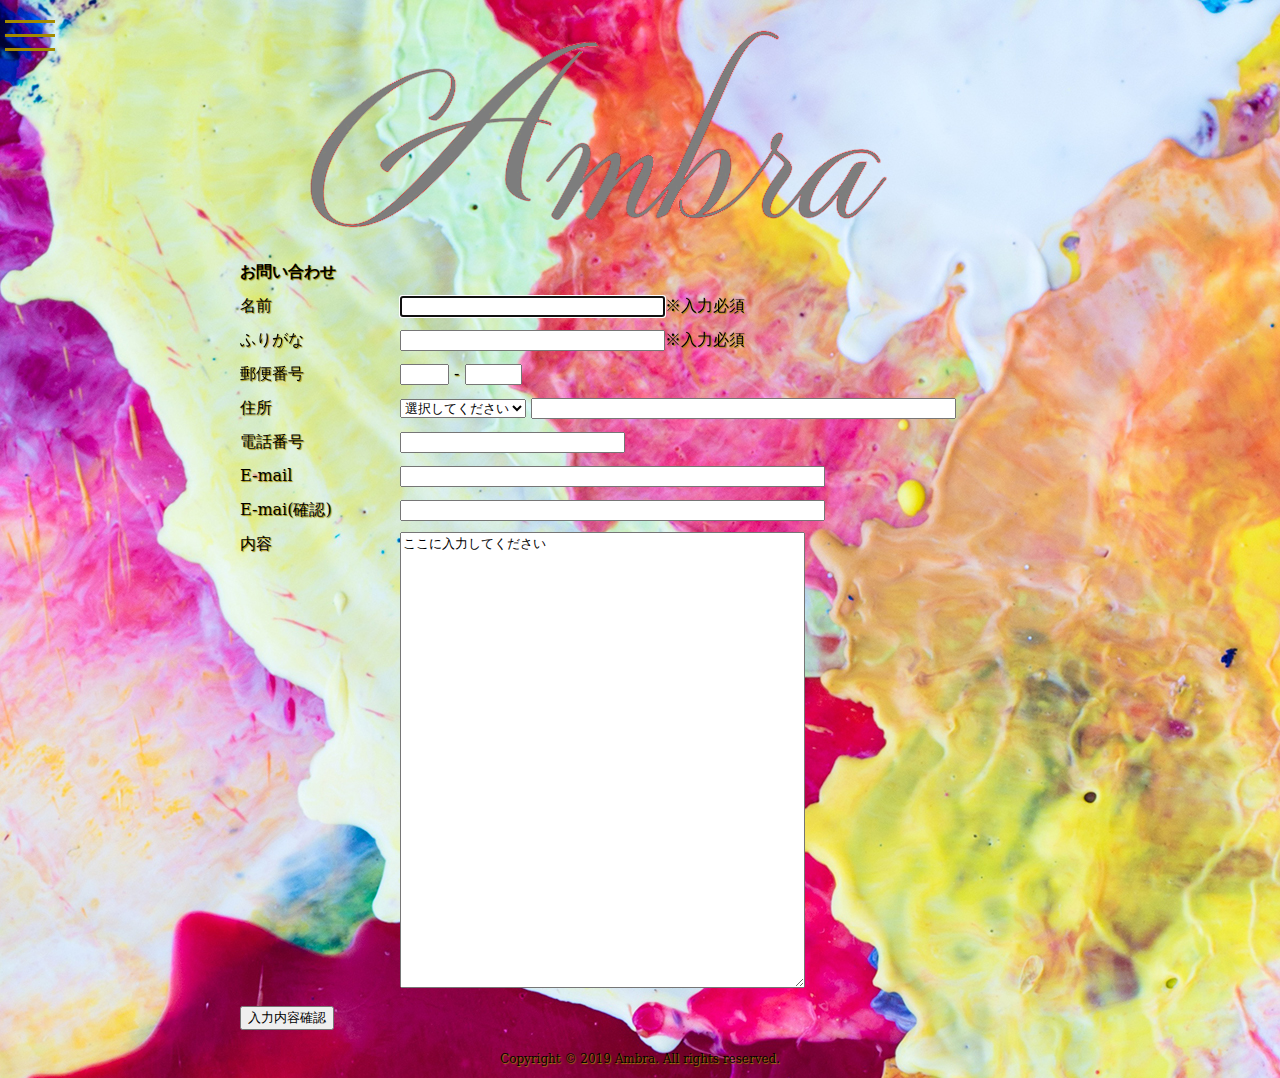
==== contact.html @ 8603806c "pc/responsiv ver finished" ====
<!doctype html>
<html>
<head>
<meta charset="UTF-8">
<meta name="viewport" content="width=device-width, initial-scale=1">
<title>お問い合わせ</title>
<link href="css/reset.css" rel="stylesheet" type="text/css">
<link href="css/contact.css" rel="stylesheet" type="text/css">
<script src="https://ajax.googleapis.com/ajax/libs/jquery/3.3.1/jquery.min.js"></script>
<script type="text/javascript" src="js/jquery.validate.js"></script>
<script type="text/javascript" src="js/messages_ja.js"></script>
<script>
$(document).ready(function() {
    $("#contact").validate();
});
</script>
<script type="text/javascript" src="js/ajaxzip3.js"></script>
	
<script>
 $(function(){　//ページの内容（HTMLやCSSなど）を全て読み込み準備が整ったら実行
  $('.btnHamburger,#coverlayer,nav').on('click', function(){　//.btnHamburgerがクリックされた時の処理
    $('.btnHamburger,#coverlayer,nav').toggleClass('is-active');　//.is-activeを付ける・外す
  });
});	
</script>
<script type="text/javascript" src="js/jquery.backstretch.js"></script>
<script>
$(document).ready(function() {
　　  $.backstretch("images/bs3.jpg");

    });
</script>
</head>

<body>
<div id="wrapper">
	
<!--ハンバーガーメニュー-->
<div class="btnHamburger">
<span class="line line_01"></span>
<span class="line line_02"></span>
<span class="line line_03"></span>
</div>

<!--カバーレイヤー-->
<div id="coverlayer"></div>
	
<nav>
  <ul>
    <li><a href="index.html">Top </a></li>
    <li><a href="collection.html">Collection</a></li>
    <li><a href="message.html">How to use</a></li>
    <li><a href="contact.html">Contact</a></li>
  </ul>
  </nav>
	
<header>
<h1><a href="index.html"><img src="images/logo.png" alt="ambraロゴ"/></a></h1>	
</header>		
<main>
<article>
<section>
<h1>お問い合わせ</h1>
<form action="confirm.php" method="post" name="contact" id="contact">
<dl>
<dt>名前</dt>
<dd><input name="name" type="text" autofocus="autofocus" class="reqired" size="30" maxlength="30">※入力必須</dd>
<dt>ふりがな</dt>
<dd><input name="furigana" type="text" size="30" maxlength="30">※入力必須</dd>
<dt>郵便番号</dt>
<dd><input type="text" size="3" maxlength="3" name="zip1"> - <input type="text" size="4" maxlength="4" name="zip2" onKeyUp="AjaxZip3.zip2addr('zip1','zip2','pref','address');"></dd>
<dt>住所</dt>
<dd><select name="pref" id="pref">
              <option selected="selected">選択してください</option>
              <option value="北海道">北海道</option>
              <option value="青森県">青森県</option>
              <option value="岩手県">岩手県</option>
              <option value="宮城県">宮城県</option>
              <option value="秋田県">秋田県</option>
              <option value="山形県">山形県</option>
              <option value="福島県">福島県</option>
              <option value="茨城県">茨城県</option>
              <option value="栃木県">栃木県</option>
              <option value="群馬県">群馬県</option>
              <option value="埼玉県">埼玉県</option>
              <option value="千葉県">千葉県</option>
              <option value="東京都">東京都</option>
              <option value="神奈川県">神奈川県</option>
              <option value="新潟県">新潟県</option>
              <option value="富山県">富山県</option>
              <option value="石川県">石川県</option>
              <option value="福井県">福井県</option>
              <option value="山梨県">山梨県</option>
              <option value="長野県">長野県</option>
              <option value="岐阜県">岐阜県</option>
              <option value="静岡県">静岡県</option>
              <option value="愛知県">愛知県</option>
              <option value="三重県">三重県</option>
              <option value="滋賀県">滋賀県</option>
              <option value="京都府">京都府</option>
              <option value="大阪府">大阪府</option>
              <option value="兵庫県">兵庫県</option>
              <option value="奈良県">奈良県</option>
              <option value="和歌山県">和歌山県</option>
              <option value="鳥取県">鳥取県</option>
              <option value="島根県">島根県</option>
              <option value="岡山県">岡山県</option>
              <option value="広島県">広島県</option>
              <option value="山口県">山口県</option>
              <option value="徳島県">徳島県</option>
              <option value="香川県">香川県</option>
              <option value="愛媛県">愛媛県</option>
              <option value="高知県">高知県</option>
              <option value="福岡県">福岡県</option>
              <option value="佐賀県">佐賀県</option>
              <option value="長崎県">長崎県</option>
              <option value="熊本県">熊本県</option>
              <option value="大分県">大分県</option>
              <option value="宮崎県">宮崎県</option>
              <option value="鹿児島県">鹿児島県</option>
              <option value="沖縄県">沖縄県</option>
              </select>
	<input type="text" size="50" maxlength="50" name="address">
	</dd>
<dt>電話番号</dt>
<dd><input type="text" size="25" maxlength="25" name="tel"></dd>
<dt>E-mail</dt>
<dd><input type="text" size="50" maxlength="50"
		   name="email1" class="required"></dd>
<dt>E-mai(確認)</dt>
<dd><input type="text" size="50" maxlength="50" name="email2" class="required"></dd>
<dt>内容</dt>
<dd><textarea name="content" cols="48" rows="30">ここに入力してください</textarea></dd>
<dt><input type="submit" value="入力内容確認"></dt>
<dd>&nbsp;</dd>
</dl>
	
	
	
</form>
</section>	
</article>	
</main>
<footer><small>Copyright &copy; 2019 Ambra. All rights reserved.</small></footer>
</div>
</body>
</html>
---- css/contact.css ----
@charset "UTF-8";
/* CSS Document */
/*全デバイス共通のスタイル*/
.cf:after {
  content: "";
  clear: both;
  display: block;
}
img{
	vertical-align: bottom;
	max-width: 100%;
	height: auto;
}
body{
	font-size: 100%;
	color: #000;
	text-shadow: 1px 1px 1px #a38a00;
	font-family: "ＭＳ Ｐ明朝", "MS PMincho", "ヒラギノ明朝 Pro W3", "Hiragino Mincho Pro", "serif";
	line-height: 1.5;
	-webkit-text-size-adjust:100%;
	
}
#wrapper{
	width: 100%;
	margin: 0 auto;
	background: url("../images/contact_back.jpg");
	background-repeat: repeat-y;
	
	
}

/*クリック前のハンバーガーメニュー*/
/* クリックエリアと位置を指定 ---------------------- */
.btnHamburger {
  position: fixed;
  top: 10px;
  left: 30px;
  margin-left: -25px;
  width: 50px; /* クリックエリアの横幅*/
  height: 50px; /* クリックエリアの高さ*/
  cursor: pointer;
  z-index: 1000;
}

/* 3本線の1本ごとに共通するスタイルを指定 ---------------------- */
.btnHamburger .line {
  position: absolute;
  top: 0;
  left: 0;
  display: block;
  width: 50px; /* 横幅 */
  height: 3px; /* 1本辺りの高さ */
  background: #a38a00; /* 線の色 */

  /* 適用するプロパティ、変化する時間、変化する速度 */
  -webkit-transition: all 0.5s ease-out;
  transition: all 0.5s ease-out;
 }

/* 3本線の各線の位置を指定 ---------------------- */
.btnHamburger .line_01 { top: 10px; }
.btnHamburger .line_02 { top: 24px; }
.btnHamburger .line_03 { top: 38px; }

/*クリック前の暗転するカバー*/
#coverlayer{
	width: 1px;
	position: fixed;
	top: 0;
	left: 0;
	bottom: 0;
	background: #000;
	opacity: 0;
	transition: 0.5s;
	z-index: 998;
}

/*クリック後のハンバーガーメニュー*/
/* 最上部の線のスタイル ---------------------- */
.btnHamburger .line.is-active{
	color: #ccac00;
}
.btnHamburger.is-active .line_01 {
  top: 24px; /* 上から2番目の線の位置に変更 */

  /* 線を45度回転 */
  -webkit-transform: rotate(45deg);
  transform: rotate(45deg);
}

/* 上から2番目の線のスタイル ---------------------- */
.btnHamburger.is-active .line_02 {
  opacity: 0; /* 不透明度を下げて線を消す */
}

/* 最下部の線のスタイル ---------------------- */
.btnHamburger.is-active .line_03 {
  top: 24px; /* 上から2番目の線の位置に変更 */

  /* 線を135度回転 */
  -webkit-transform: rotate(135deg);
  transform: rotate(135deg);
}

/*クリック後の暗転するカバー*/
#coverlayer.is-active{
	width: 100%;
	opacity: 0.8;
}
/*navのクリック前の状態*/
nav{
	position: fixed;
	top:60px;
	left:-180px;
	width: 180px;
	opacity: 1;
	z-index: 999;
	
}
nav ul{
  height: 100%;
}
nav ul li a{
  display: block;
  color: #fff;
  text-decoration: none;
	text-align: center;
	box-sizing: border-box;
	line-height: 50px;
	
}
/*navのクリック後の状態*/
nav.is-active{
	opacity: 1;
	top: 60px;
	left:0;
	right:0;
	bottom: 0;
	margin: auto;
	transition: 0.5s;
}


/*スマートフォン用スタイル*/
header h1{
	width: 53.333%;
	margin: 0 auto;
	padding: 30px 0;
}
section{
	position: relative;
}
section h1{
	padding-left: 10%;
	padding-bottom: 10px;
	font-weight: bold;
}

dl dt{
	padding-left: 10%;
}
dl dd{
	padding-left: 10%;
	padding-bottom: 10px;
}
footer{
	font-size: 75%;
	text-align: center;
	padding: 10px;
}

/*iPhone5S/SE用の設定*/
@media screen and (max-width:325px){
	dl dt{
	padding-left: 2%;
}
dl dd{
	padding-left: 2%;
	padding-bottom: 10px;
}
}

/*タブレット用の設定*/
@media screen and (min-width:599px){
	section h1{
		padding-left: 20%;
	}
	dl dt{
		padding-left: 20%
	}
	dl dd{
		padding-left: 30%
	}
	
}

/*pcの用スタイル*/
@media screen and (min-width:960px){
	#wrapper{
		width: 1280px;
	}
	header h1{
	width: 53.333%;
	margin: 0 auto;
	padding: 30px 0;
}
	dl dt{
		padding-left: 15em;
	}
	dl dd{
	    margin-top: -24px;
		padding-left: 25em;
	}
	section h1{
		padding-left: 15em;
	}
}
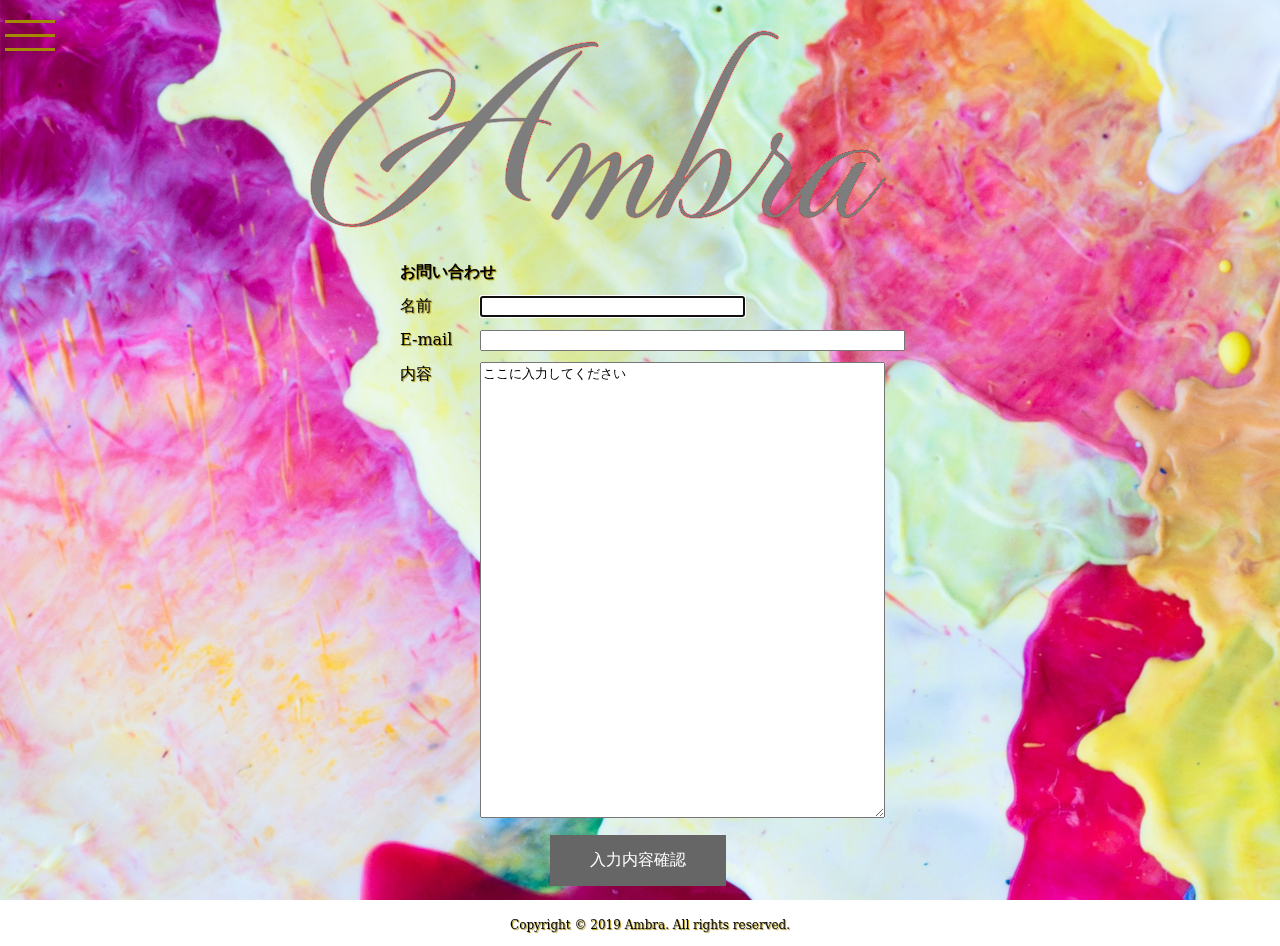
==== commit 5560b0c0: "contact form footer size changed" ====
--- a/contact.html
+++ b/contact.html
@@ -26,14 +26,16 @@
 <script type="text/javascript" src="js/jquery.backstretch.js"></script>
 <script>
 $(document).ready(function() {
-　　  $.backstretch("images/bs3.jpg");
+　　  $.backstretch("images/contact_back.jpg");
 
     });
 </script>
 </head>
 
 <body>
+	<div class="content">
 <div id="wrapper">
+
 	
 <!--ハンバーガーメニュー-->
 <div class="btnHamburger">
@@ -64,74 +66,14 @@
 <form action="confirm.php" method="post" name="contact" id="contact">
 <dl>
 <dt>名前</dt>
-<dd><input name="name" type="text" autofocus="autofocus" class="reqired" size="30" maxlength="30">※入力必須</dd>
-<dt>ふりがな</dt>
-<dd><input name="furigana" type="text" size="30" maxlength="30">※入力必須</dd>
-<dt>郵便番号</dt>
-<dd><input type="text" size="3" maxlength="3" name="zip1"> - <input type="text" size="4" maxlength="4" name="zip2" onKeyUp="AjaxZip3.zip2addr('zip1','zip2','pref','address');"></dd>
-<dt>住所</dt>
-<dd><select name="pref" id="pref">
-              <option selected="selected">選択してください</option>
-              <option value="北海道">北海道</option>
-              <option value="青森県">青森県</option>
-              <option value="岩手県">岩手県</option>
-              <option value="宮城県">宮城県</option>
-              <option value="秋田県">秋田県</option>
-              <option value="山形県">山形県</option>
-              <option value="福島県">福島県</option>
-              <option value="茨城県">茨城県</option>
-              <option value="栃木県">栃木県</option>
-              <option value="群馬県">群馬県</option>
-              <option value="埼玉県">埼玉県</option>
-              <option value="千葉県">千葉県</option>
-              <option value="東京都">東京都</option>
-              <option value="神奈川県">神奈川県</option>
-              <option value="新潟県">新潟県</option>
-              <option value="富山県">富山県</option>
-              <option value="石川県">石川県</option>
-              <option value="福井県">福井県</option>
-              <option value="山梨県">山梨県</option>
-              <option value="長野県">長野県</option>
-              <option value="岐阜県">岐阜県</option>
-              <option value="静岡県">静岡県</option>
-              <option value="愛知県">愛知県</option>
-              <option value="三重県">三重県</option>
-              <option value="滋賀県">滋賀県</option>
-              <option value="京都府">京都府</option>
-              <option value="大阪府">大阪府</option>
-              <option value="兵庫県">兵庫県</option>
-              <option value="奈良県">奈良県</option>
-              <option value="和歌山県">和歌山県</option>
-              <option value="鳥取県">鳥取県</option>
-              <option value="島根県">島根県</option>
-              <option value="岡山県">岡山県</option>
-              <option value="広島県">広島県</option>
-              <option value="山口県">山口県</option>
-              <option value="徳島県">徳島県</option>
-              <option value="香川県">香川県</option>
-              <option value="愛媛県">愛媛県</option>
-              <option value="高知県">高知県</option>
-              <option value="福岡県">福岡県</option>
-              <option value="佐賀県">佐賀県</option>
-              <option value="長崎県">長崎県</option>
-              <option value="熊本県">熊本県</option>
-              <option value="大分県">大分県</option>
-              <option value="宮崎県">宮崎県</option>
-              <option value="鹿児島県">鹿児島県</option>
-              <option value="沖縄県">沖縄県</option>
-              </select>
-	<input type="text" size="50" maxlength="50" name="address">
-	</dd>
-<dt>電話番号</dt>
-<dd><input type="text" size="25" maxlength="25" name="tel"></dd>
+<dd><input name="name" type="text" autofocus="autofocus" class="reqired" size="30" maxlength="30"></dd>
+
 <dt>E-mail</dt>
 <dd><input type="text" size="50" maxlength="50"
 		   name="email1" class="required"></dd>
-<dt>E-mai(確認)</dt>
-<dd><input type="text" size="50" maxlength="50" name="email2" class="required"></dd>
 <dt>内容</dt>
 <dd><textarea name="content" cols="48" rows="30">ここに入力してください</textarea></dd>
-<dt><input type="submit" value="入力内容確認"></dt>
+<dt><input id="submit_button" type="submit" value="入力内容確認"></dt>
 <dd>&nbsp;</dd>
 </dl>
 	
@@ -141,6 +83,7 @@
 </section>	
 </article>	
 </main>
+</div>
 <footer><small>Copyright &copy; 2019 Ambra. All rights reserved.</small></footer>
 </div>
 </body>
--- a/css/contact.css
+++ b/css/contact.css
@@ -10,25 +10,29 @@
 	vertical-align: bottom;
 	max-width: 100%;
 	height: auto;
-}
-body{
+	
+}
+html,body{
 	font-size: 100%;
 	color: #000;
 	text-shadow: 1px 1px 1px #a38a00;
 	font-family: "ＭＳ Ｐ明朝", "MS PMincho", "ヒラギノ明朝 Pro W3", "Hiragino Mincho Pro", "serif";
 	line-height: 1.5;
 	-webkit-text-size-adjust:100%;
+	height: 100%;
 	
 }
 #wrapper{
 	width: 100%;
 	margin: 0 auto;
-	background: url("../images/contact_back.jpg");
-	background-repeat: repeat-y;
-	
-	
-}
-
+}
+.content{
+	position: relative;
+	min-height: 100%;
+}
+main{
+	padding-bottom: 50px;
+}
 /*クリック前のハンバーガーメニュー*/
 /* クリックエリアと位置を指定 ---------------------- */
 .btnHamburger {
@@ -164,9 +168,22 @@
 	padding-bottom: 10px;
 }
 footer{
-	font-size: 75%;
+	position: absolute;
+	bottom: 0;
+	width: 100%;
+    padding: 10px;
 	text-align: center;
-	padding: 10px;
+}
+footer small{
+	font-size: 12px;
+}
+input#submit_button {
+	margin-left: 20%;
+    padding: 15px 40px;
+    font-size: 16px;
+    background-color: #666;
+    color: #fff;
+    border-style: none;
 }
 
 /*iPhone5S/SE用の設定*/
@@ -205,13 +222,23 @@
 	padding: 30px 0;
 }
 	dl dt{
-		padding-left: 15em;
+		padding-left: 25em;
 	}
 	dl dd{
 	    margin-top: -24px;
+		padding-left: 30em;
+	}
+	section h1{
 		padding-left: 25em;
 	}
-	section h1{
-		padding-left: 15em;
-	}
+	input#submit_button {
+	margin-left: 150px;
+    padding: 15px 40px;
+    font-size: 16px;
+    background-color: #666;
+    color: #fff;
+    border-style: none;
+
+
+}
 }